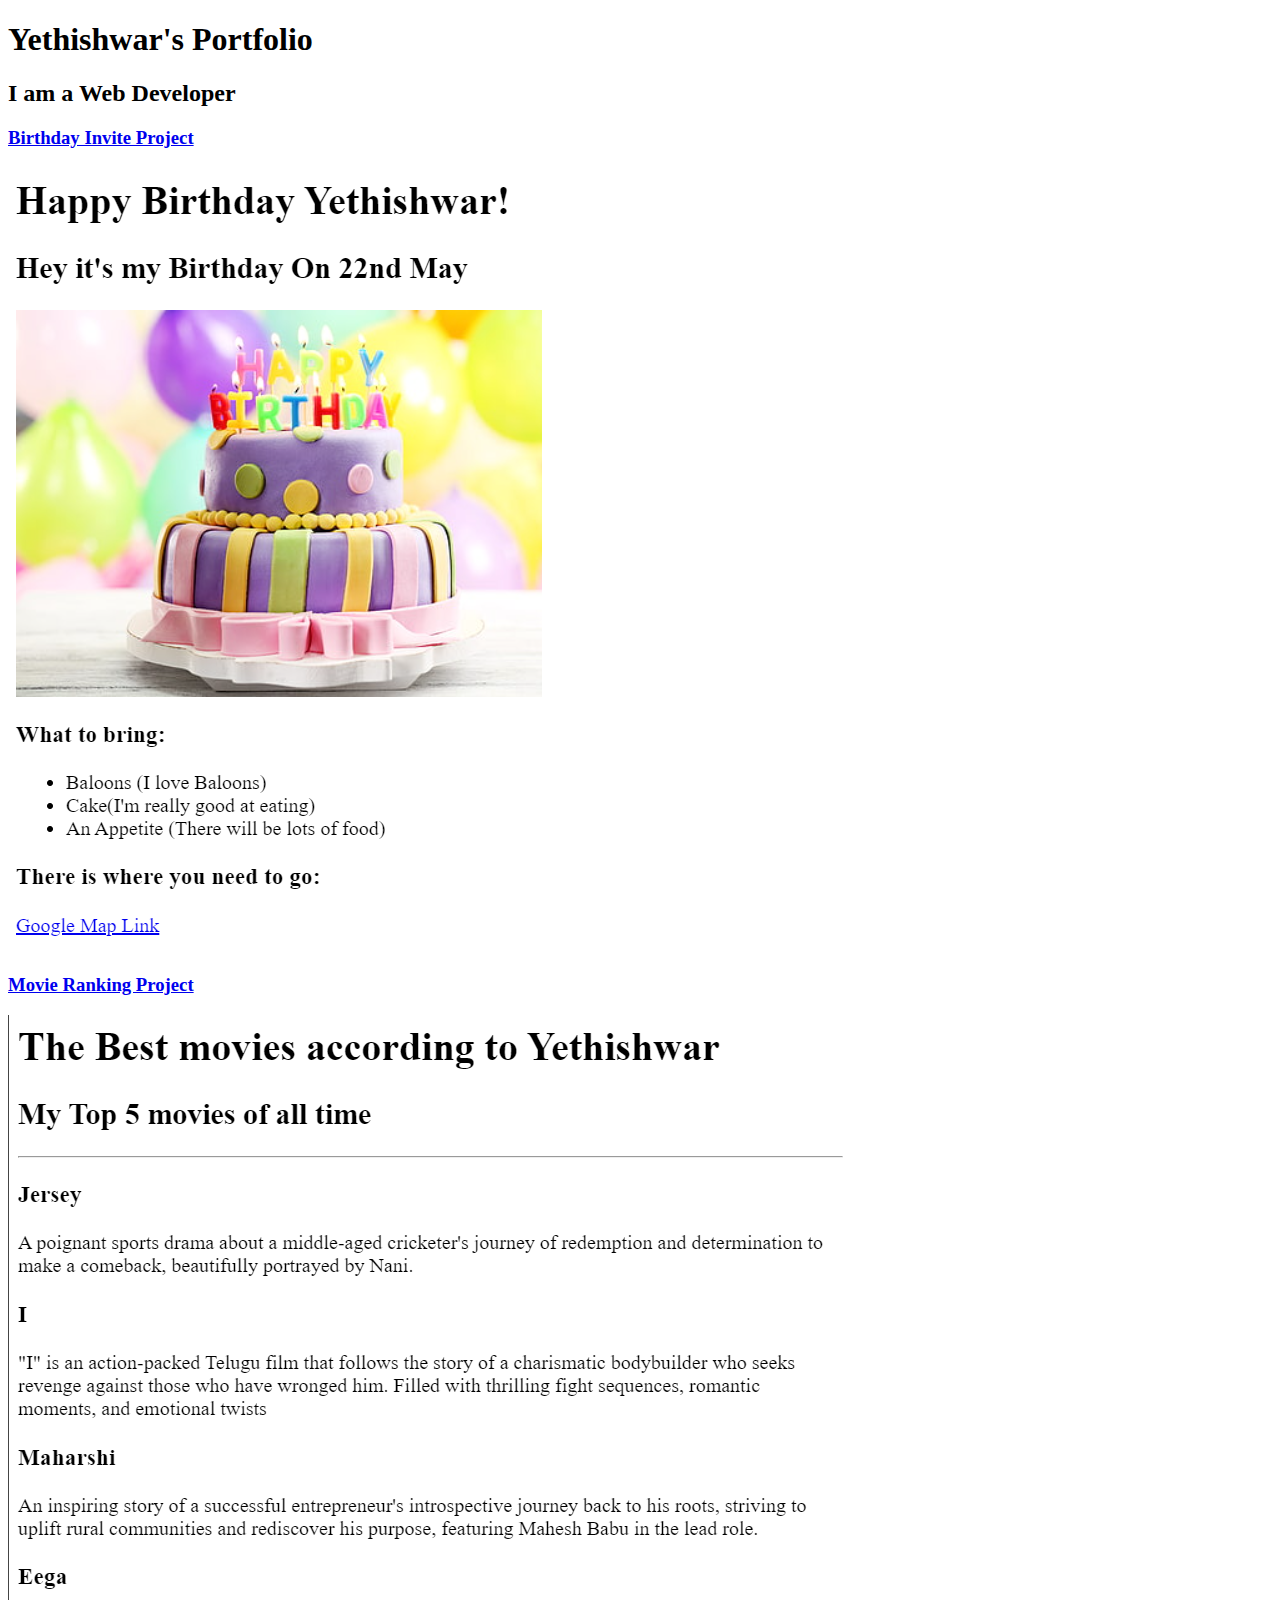
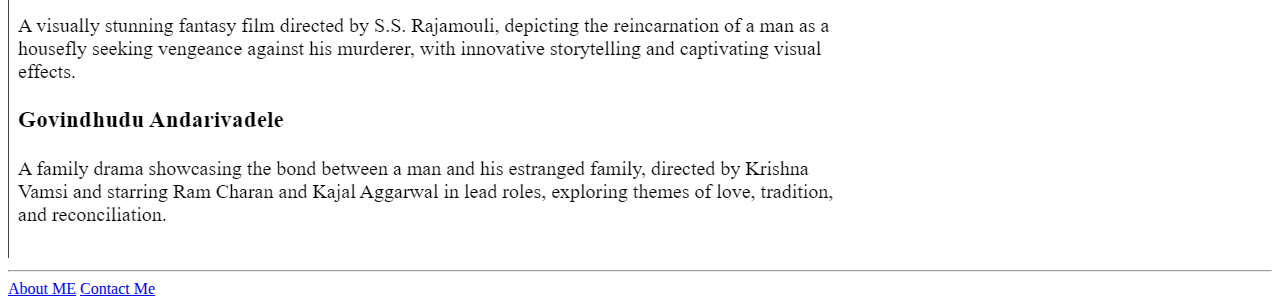
==== index.html @ 11400740 "Commit on 13-04-2024" ====
<!-- TODO 1: Create the HTML Boilerplate -->
<!DOCTYPE html>
<html lang="en">
  <head>
    <meta charset="UTF-8" />
    <title>My Portfolio</title>
  </head>
  <body>
    <h1>Yethishwar's Portfolio</h1>
    <h2>I am a Web Developer</h2>

    <h3>
      <a href="./public/birthday-invite.html">Birthday Invite Project </a>
    </h3>
    <img src="./assets/images/birthday.png" alt="This is Birthday Image " />

    <h3><a href="./public/movie-ranking.html">Movie Ranking Project </a></h3>
    <img
      src="./assets/images/movies.png"
      alt="This is Movie Ranking Sreenshot"
    />
    <hr />
    <a href="./public/about.html">About ME</a>
    <a href="./public/contact.html">Contact Me</a>
  </body>
</html>

<!-- TODO 4: Add titles/subtitles etc. -->

<!-- TODO 5: Add a link to the project pages -->

<!-- TODO 6: Add images to show the project previews
HINT for TODO 6: You can use the height attribute set to 200 to make the image smaller:
https://developer.mozilla.org/en-US/docs/Web/HTML/Element/img#attr-height -->

<!-- TODO 7: Add the Contact Me and About Me page links -->
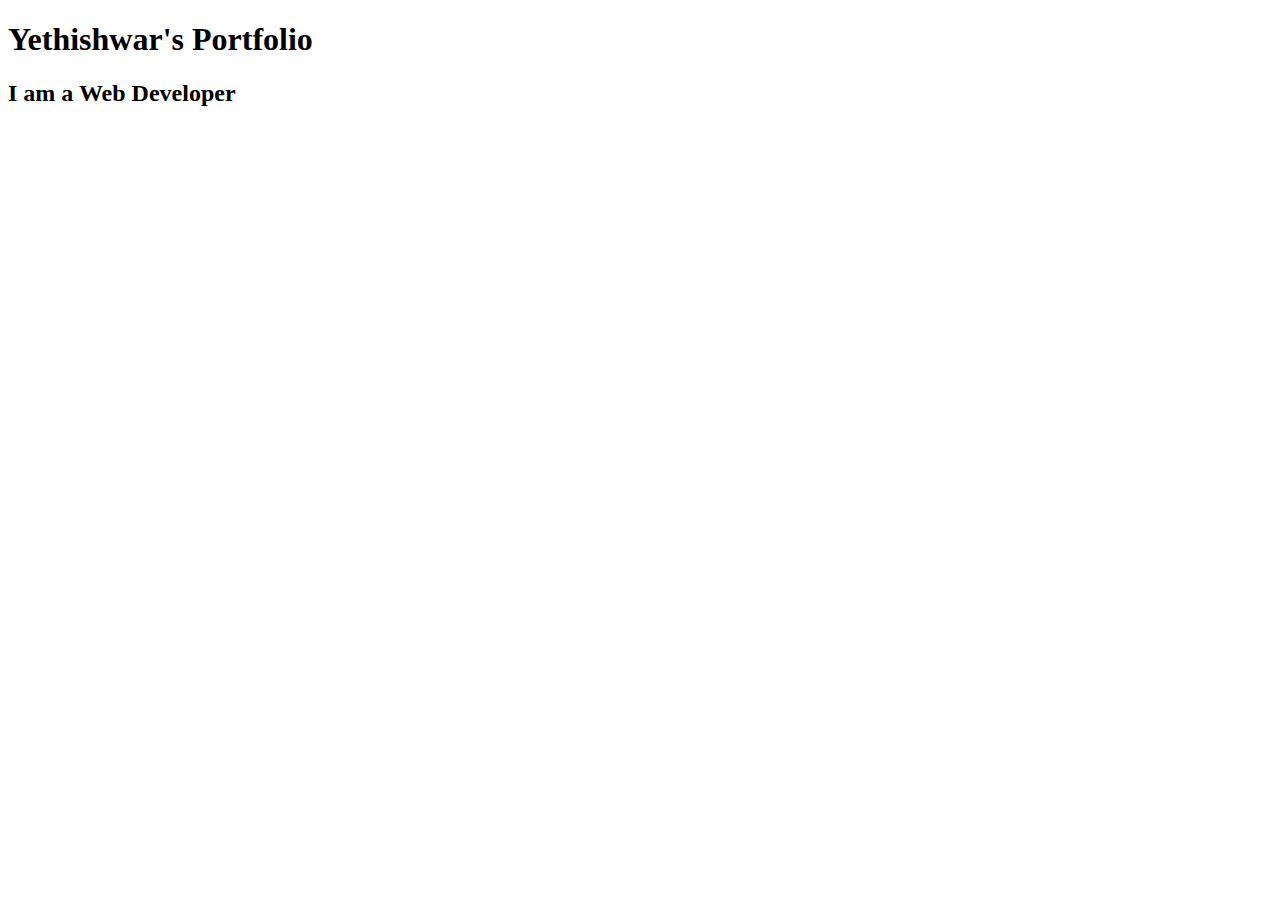
==== commit d206d96f: "Added external style sheet file" ====
--- a/index.html
+++ b/index.html
@@ -4,33 +4,10 @@
   <head>
     <meta charset="UTF-8" />
     <title>My Portfolio</title>
-  </head>
+    <link rel="stylesheet" href="/stylesheet.css">
   <body>
     <h1>Yethishwar's Portfolio</h1>
     <h2>I am a Web Developer</h2>
 
-    <h3>
-      <a href="./public/birthday-invite.html">Birthday Invite Project </a>
-    </h3>
-    <img src="./assets/images/birthday.png" alt="This is Birthday Image " />
-
-    <h3><a href="./public/movie-ranking.html">Movie Ranking Project </a></h3>
-    <img
-      src="./assets/images/movies.png"
-      alt="This is Movie Ranking Sreenshot"
-    />
-    <hr />
-    <a href="./public/about.html">About ME</a>
-    <a href="./public/contact.html">Contact Me</a>
   </body>
 </html>
-
-<!-- TODO 4: Add titles/subtitles etc. -->
-
-<!-- TODO 5: Add a link to the project pages -->
-
-<!-- TODO 6: Add images to show the project previews
-HINT for TODO 6: You can use the height attribute set to 200 to make the image smaller:
-https://developer.mozilla.org/en-US/docs/Web/HTML/Element/img#attr-height -->
-
-<!-- TODO 7: Add the Contact Me and About Me page links -->
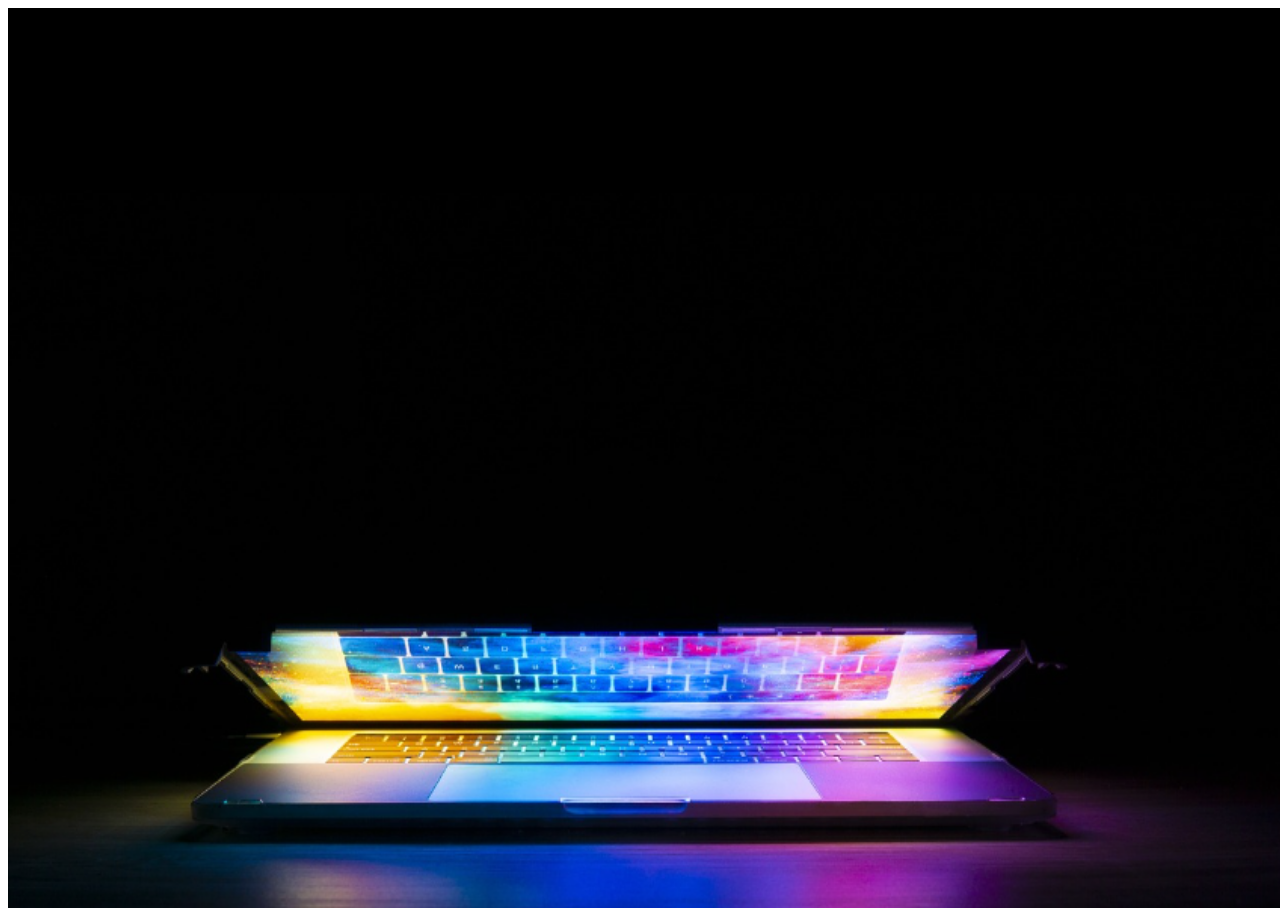
==== commit c2637b46: "Added image" ====
--- a/index.html
+++ b/index.html
@@ -6,8 +6,6 @@
     <title>My Portfolio</title>
     <link rel="stylesheet" href="/stylesheet.css">
   <body>
-    <h1>Yethishwar's Portfolio</h1>
-    <h2>I am a Web Developer</h2>
-
+    <img class = "background_image" src="/assets/images/Backgroud_image.png" alt="Black background image containing a laptop">
   </body>
 </html>
--- a/stylesheet.css
+++ b/stylesheet.css
@@ -0,0 +1,4 @@
+.background_image {
+  height: 100vh;
+  width: 100vw;
+}
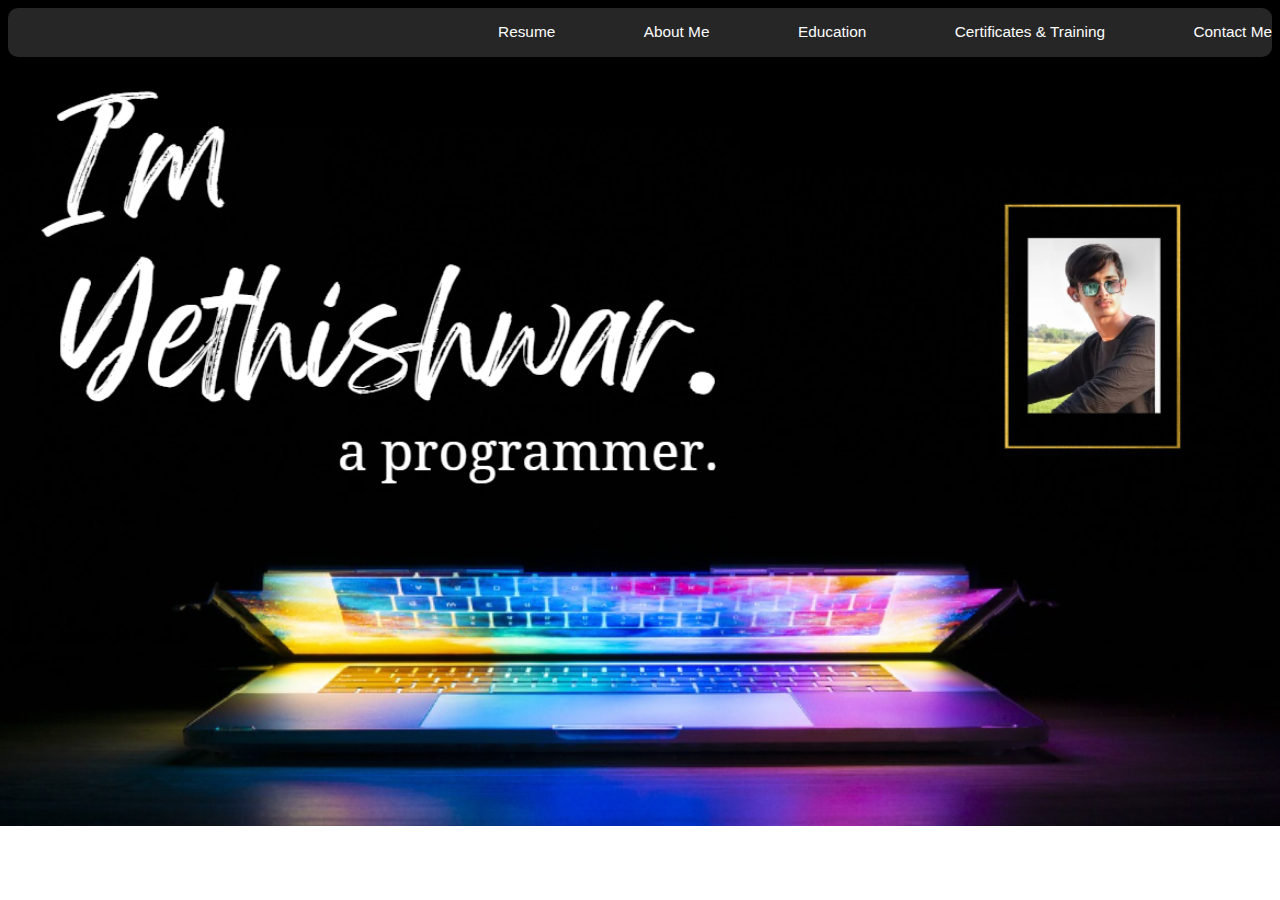
==== commit adf184d9: "Added files" ====
--- a/index.html
+++ b/index.html
@@ -1,11 +1,41 @@
-<!-- TODO 1: Create the HTML Boilerplate -->
 <!DOCTYPE html>
 <html lang="en">
   <head>
     <meta charset="UTF-8" />
-    <title>My Portfolio</title>
-    <link rel="stylesheet" href="/stylesheet.css">
+    <meta name="viewport" content="width=device-width, initial-scale=1.0" />
+    <title>Yethishwar Portfolio</title>
+    <link rel="stylesheet" href="./stylesheet.css" />
+  </head>
   <body>
-    <img class = "background_image" src="/assets/images/Backgroud_image.png" alt="Black background image containing a laptop">
+    <div class="root-container">
+      <!-- Your existing content -->
+      <img
+        class="background"
+        src="./assets/images/background.png"
+        alt="Black Background image"
+      />
+      <div class="paragraph-container">
+        <a download="Resume" href="./Madavaram_Yethishwar_Resume (1).pdf"
+          ><p>Resume</p></a
+        >
+        <a href="./about.html"><p>About Me</p></a>
+        <a href="./Education.html"><p>Education</p></a>
+        <a href="./Certificates.html"><p>Certificates & Training</p></a>
+        <!-- <a href="./Projects.html"><p>Projects</p></a> -->
+        <a href="./contact.html"><p>Contact Me</p></a>
+      </div>
+      <div class="flex-container">
+        <img
+          class="iamyethishwar"
+          src="./assets/images/i-am-yethishwar.png"
+          alt="I am yethishwar Font image"
+        />
+        <img
+          class="photo"
+          src="./assets/images/my-pic.png"
+          alt="Yethishwar Picture with a gold frame."
+        />
+      </div>
+    </div>
   </body>
 </html>
--- a/stylesheet.css
+++ b/stylesheet.css
@@ -1,4 +1,62 @@
-.background_image {
+.background {
+  z-index: 0;
+  width: 100vh;
   height: 100vh;
-  width: 100vw;
 }
+.flex-container {
+  display: flex;
+  flex-direction: row;
+  align-items: center;
+  position: absolute;
+  z-index: 1;
+  margin-top: 6%;
+}
+.container {
+  position: relative;
+  width: 100%;
+  height: auto;
+}
+
+.background,
+.flex-container {
+  position: absolute;
+  top: 0;
+  left: 0;
+  width: 100%; /* Cover the entire container */
+  height: auto;
+}
+.iamyethishwar {
+  height: 50%;
+  width: 55%;
+  margin-left: 35px;
+}
+.photo {
+  justify-content: end;
+  margin-left: 20%;
+  margin-top: 5%;
+  height: 50%;
+  width: 15%;
+}
+
+p {
+  color: rgb(252, 253, 254);
+  font-size: 1.2vw;
+  font-family: "Roboto", sans-serif;
+}
+.paragraph-container {
+  position: relative;
+  display: flex;
+  gap: 7%;
+  flex-direction: row;
+  justify-content: flex-end;
+  width: 100%;
+  margin-top: 0.5%;
+  background-color: rgb(39, 38, 38);
+  border-radius: 10px;
+}
+
+a {
+  color: #333; /* Default text color */
+  text-decoration: none; /* Remove underline */
+  transition: color 0.3s ease; /* Smooth transition for color change */
+}
